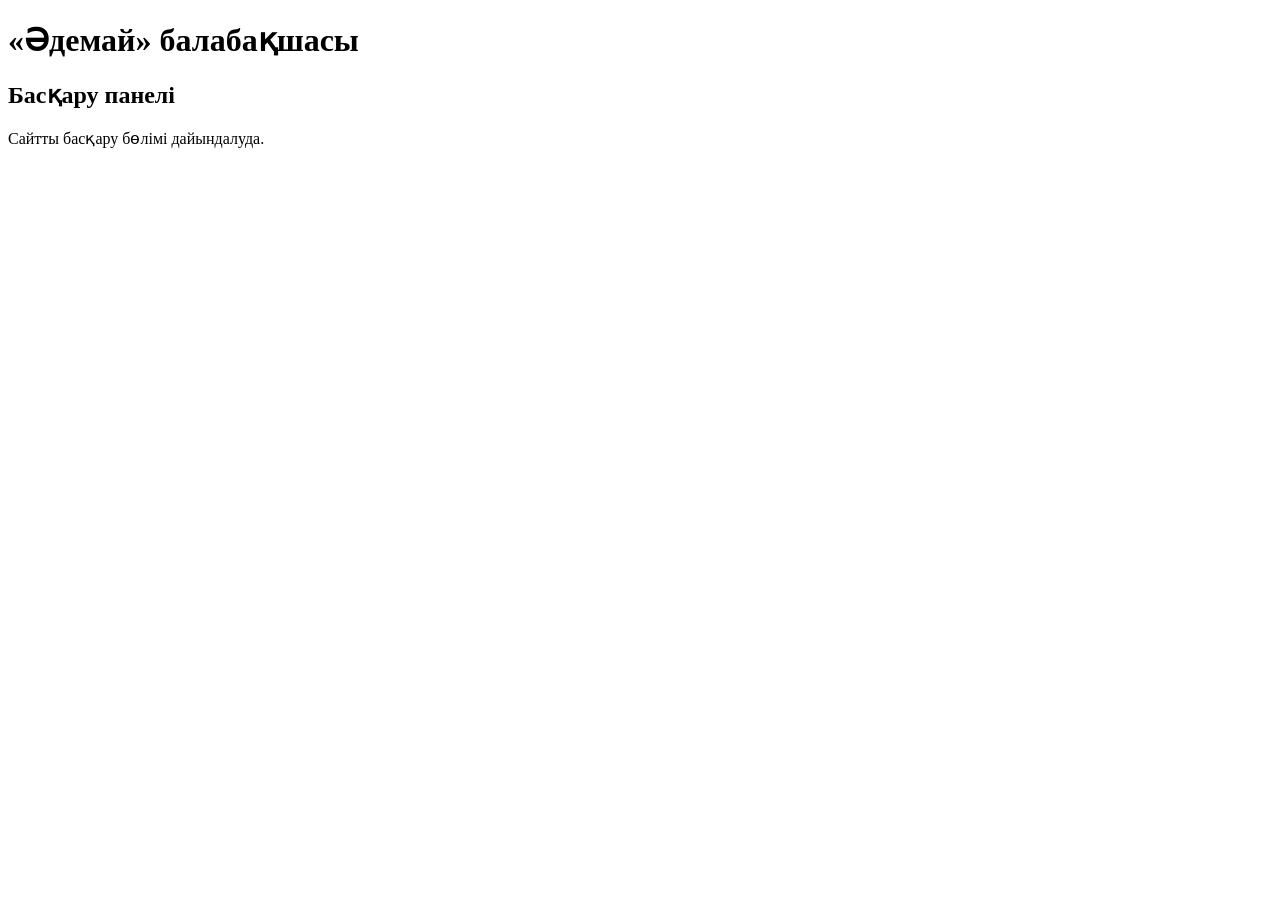
==== admin/index.html @ dba28bcc "Create index.html" ====
<!DOCTYPE html>
<html lang="kk">
<head>
  <meta charset="UTF-8">
  <meta name="viewport" content="width=device-width, initial-scale=1">
  <title>Әдемай — басқару панелі</title>
</head>
<body>
  <h1>«Әдемай» балабақшасы</h1>
  <h2>Басқару панелі</h2>
  <p>Сайтты басқару бөлімі дайындалуда.</p>
</body>
</html>
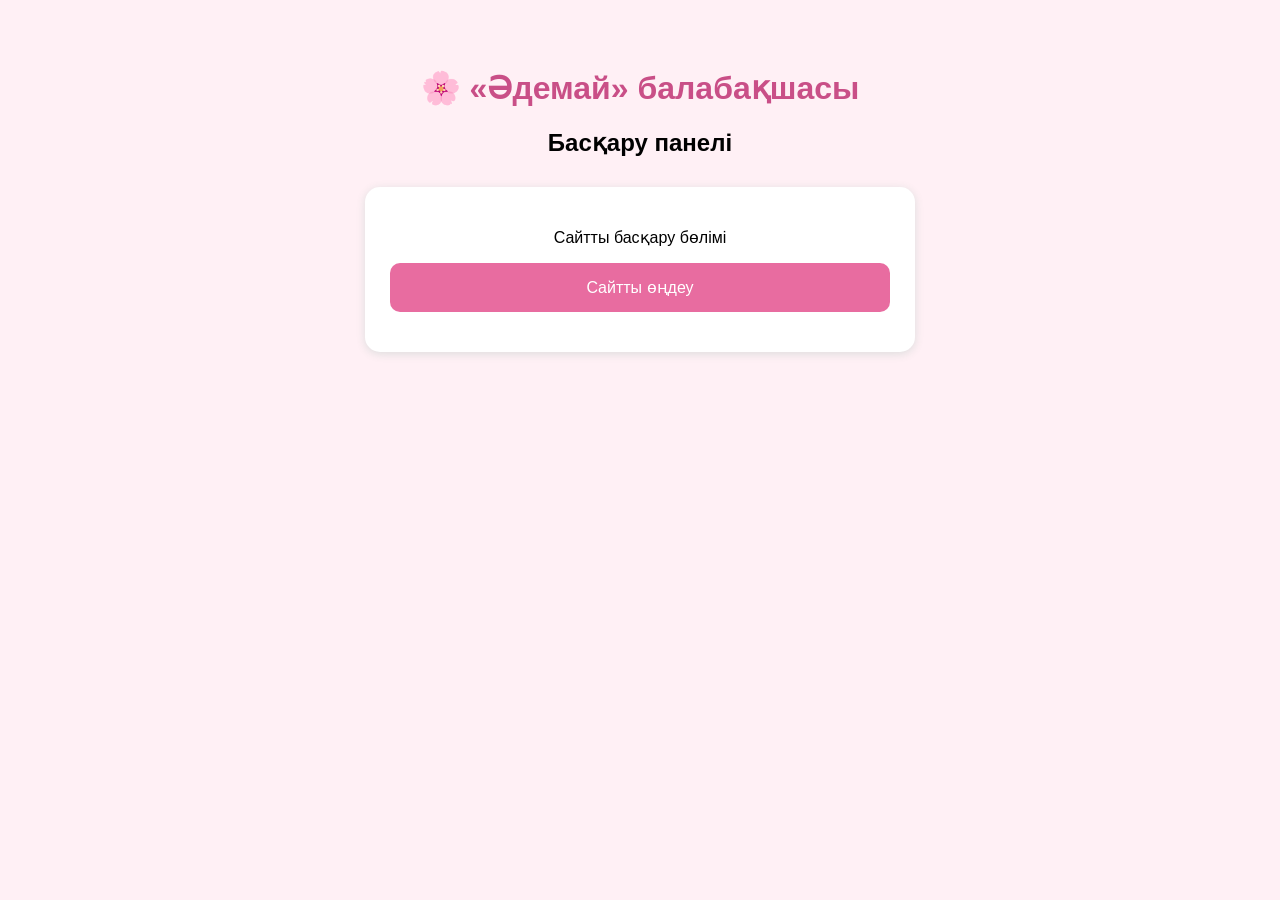
==== commit 4616897e: "Update index.html" ====
--- a/admin/index.html
+++ b/admin/index.html
@@ -4,10 +4,42 @@
   <meta charset="UTF-8">
   <meta name="viewport" content="width=device-width, initial-scale=1">
   <title>Әдемай — басқару панелі</title>
+  <style>
+    body {
+      font-family: Arial, sans-serif;
+      background: #fff0f5;
+      text-align: center;
+      padding: 40px 20px;
+    }
+    h1 { color: #c94f87; }
+    .box {
+      background: white;
+      padding: 25px;
+      border-radius: 15px;
+      max-width: 500px;
+      margin: 30px auto;
+      box-shadow: 0 2px 10px #ddd;
+    }
+    a {
+      display: block;
+      background: #e86ca0;
+      color: white;
+      padding: 15px;
+      margin: 15px 0;
+      border-radius: 10px;
+      text-decoration: none;
+    }
+  </style>
 </head>
 <body>
-  <h1>«Әдемай» балабақшасы</h1>
+  <h1>🌸 «Әдемай» балабақшасы</h1>
   <h2>Басқару панелі</h2>
-  <p>Сайтты басқару бөлімі дайындалуда.</p>
+
+  <div class="box">
+    <p>Сайтты басқару бөлімі</p>
+    <a href="https://github.com/ademai-taraz/yaslisad-ademai">
+      Сайтты өңдеу
+    </a>
+  </div>
 </body>
 </html>
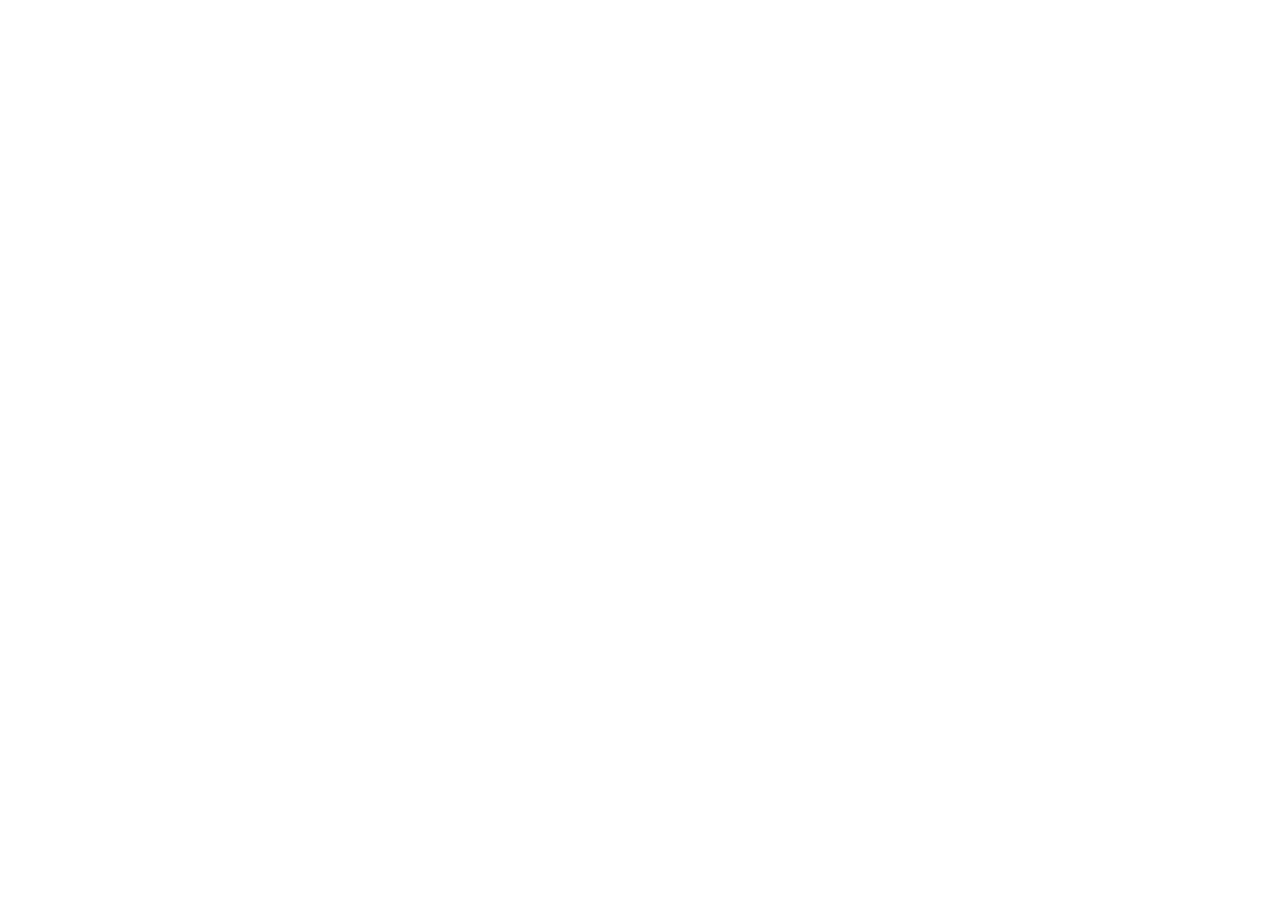
==== commit ab5e4945: "Add files via upload" ====
--- a/admin/index.html
+++ b/admin/index.html
@@ -1,45 +1 @@
-<!DOCTYPE html>
-<html lang="kk">
-<head>
-  <meta charset="UTF-8">
-  <meta name="viewport" content="width=device-width, initial-scale=1">
-  <title>Әдемай — басқару панелі</title>
-  <style>
-    body {
-      font-family: Arial, sans-serif;
-      background: #fff0f5;
-      text-align: center;
-      padding: 40px 20px;
-    }
-    h1 { color: #c94f87; }
-    .box {
-      background: white;
-      padding: 25px;
-      border-radius: 15px;
-      max-width: 500px;
-      margin: 30px auto;
-      box-shadow: 0 2px 10px #ddd;
-    }
-    a {
-      display: block;
-      background: #e86ca0;
-      color: white;
-      padding: 15px;
-      margin: 15px 0;
-      border-radius: 10px;
-      text-decoration: none;
-    }
-  </style>
-</head>
-<body>
-  <h1>🌸 «Әдемай» балабақшасы</h1>
-  <h2>Басқару панелі</h2>
-
-  <div class="box">
-    <p>Сайтты басқару бөлімі</p>
-    <a href="https://github.com/ademai-taraz/yaslisad-ademai">
-      Сайтты өңдеу
-    </a>
-  </div>
-</body>
-</html>
+<!doctype html><html lang="kk"><head><meta charset="utf-8"><meta name="viewport" content="width=device-width,initial-scale=1"><title>Адемай — басқару панелі</title></head><body><script src="https://unpkg.com/decap-cms@3/dist/decap-cms.js"></script></body></html>
